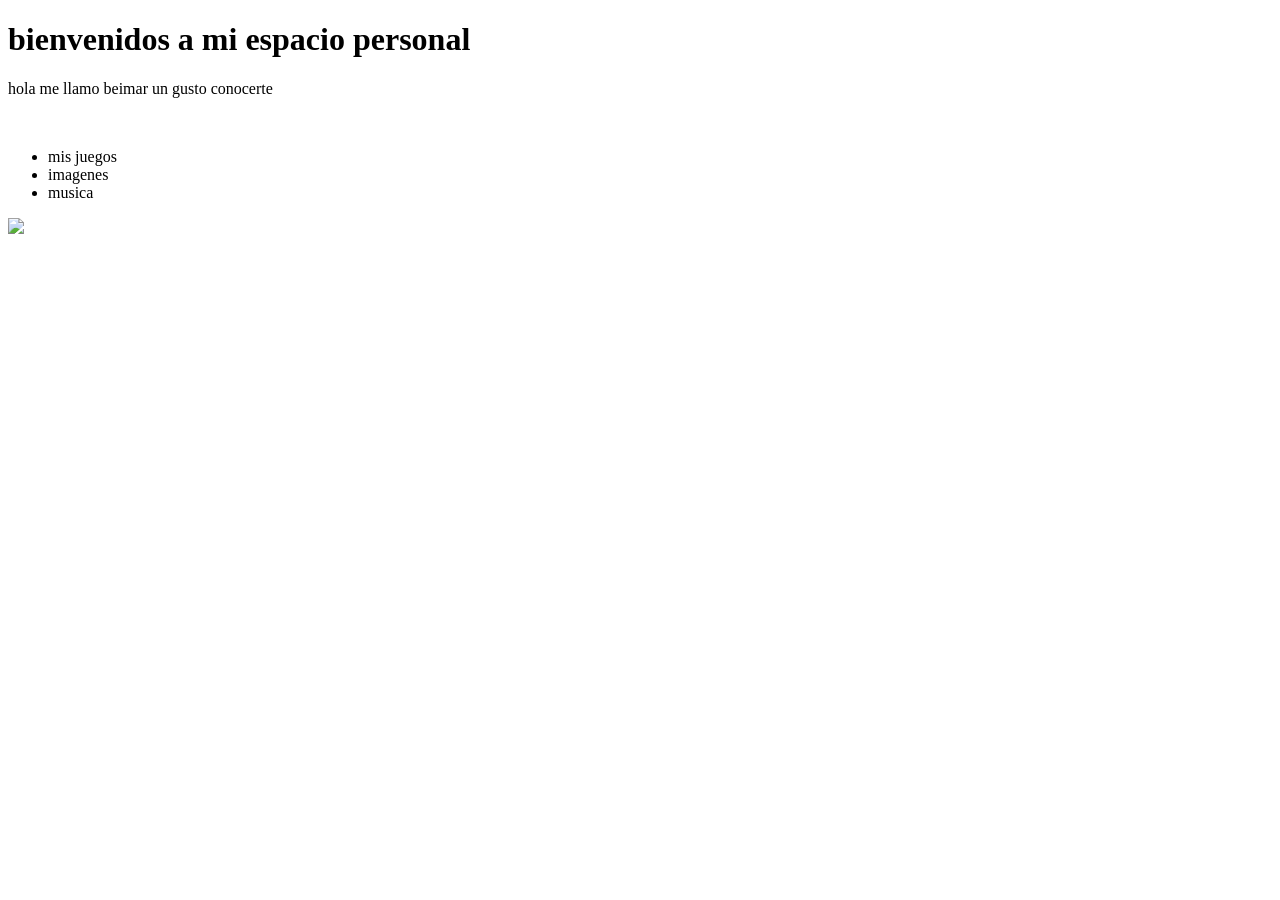
==== lab-jquery/index.html @ 77c0ac14 "Crear subcarpeta lab-jquery" ====
<!DOCTYPE HTML>
<html lang="es">
<head>
  <meta charset="UTF-8">
  <meta name="viewport"
  content="width=device-width,initial-scale=1.0">
  <title> hola esta es mi primera paginita web </title>
</head>
<body>
  <h1>bienvenidos a mi espacio personal</h1>
  <p>hola me llamo beimar un gusto conocerte</p> <br>
  <nav>
    <ul>
    <li>mis juegos</li>
    <li>imagenes</li>
    <li>musica</li> 
    </ul>
  </nav>
  <div>
    <img src="https://imgs.search.brave.com/Lk5M9VXPdtwb5HSVC_esG07DNtf4NGVKIz0yBiqb1Io/rs:fit:500:0:1:0/g:ce/aHR0cHM6Ly9wcmV2/aWV3LnJlZGQuaXQv/d2hhdC1pcy10aGUt/bWVzc2FnZS1vZi1m/aXZlLW5pZ2h0cy1h/dC1mcmVkZHlzLXYw/LW45OTA1YTcwejM5/ZDEuanBlZz9hdXRv/PXdlYnAmcz1mZDkw/OTBjMDczZGJkNjJl/YjMyNDY4MmFjMGY0/NzVkOTQxODM5YjNj"
  </div>
</body>
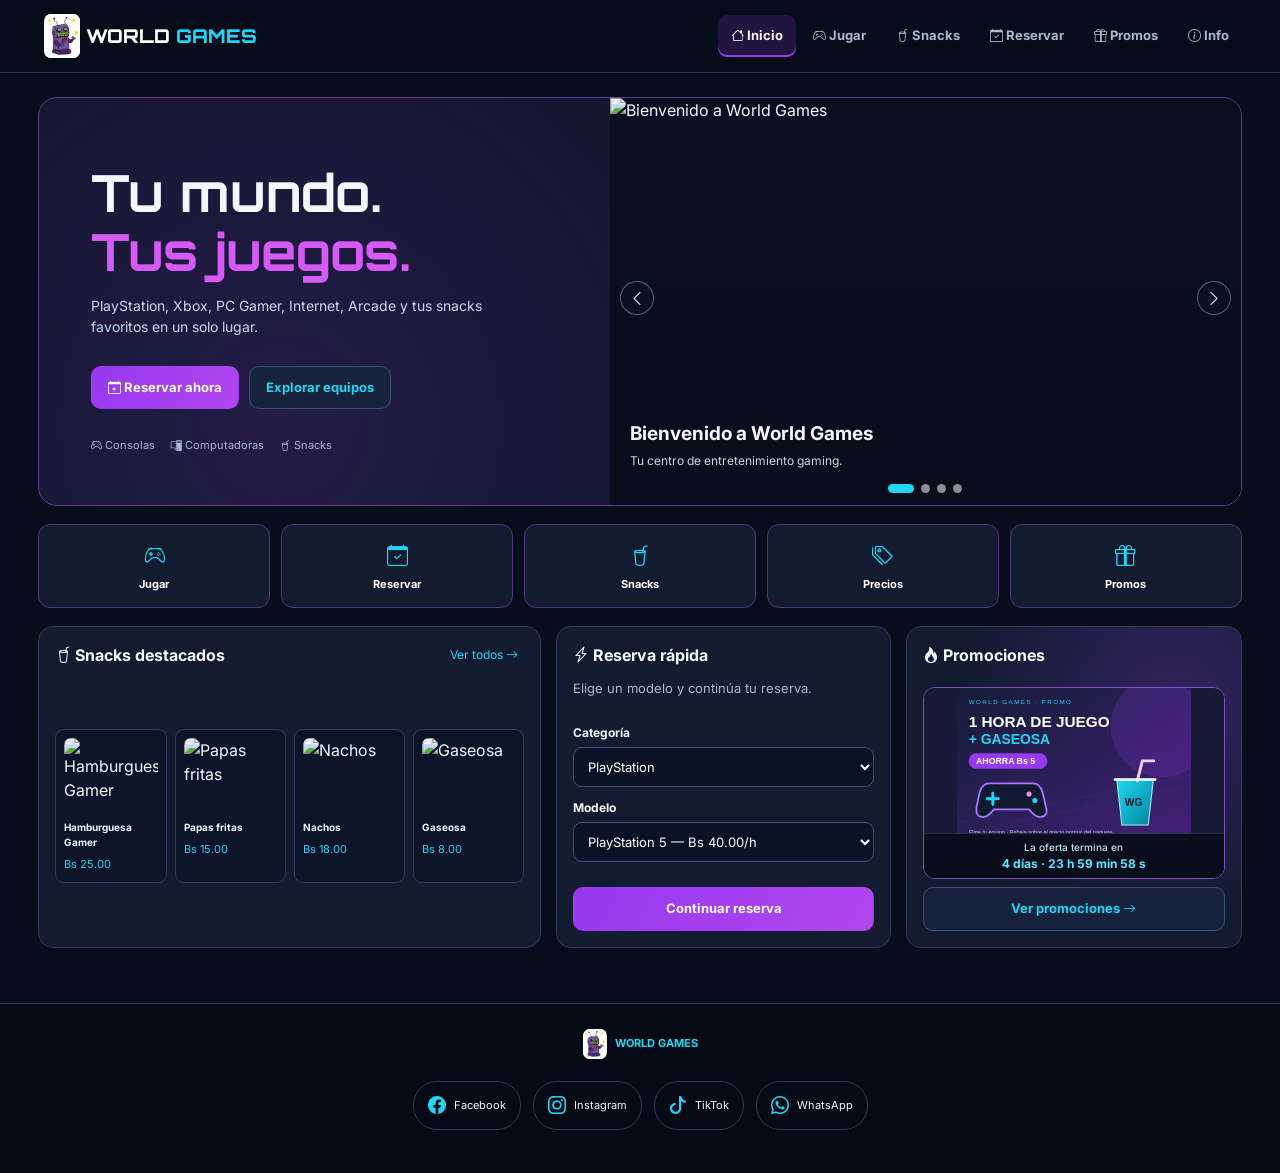
==== commit ed31faf5: "Add files via upload" ====
--- a/lab-jquery/index.html
+++ b/lab-jquery/index.html
@@ -1,25 +1,422 @@
-<!DOCTYPE HTML>
+
+<!DOCTYPE html>
 <html lang="es">
 <head>
   <meta charset="UTF-8">
-  <meta name="viewport"
-  content="width=device-width,initial-scale=1.0">
-  <title> hola esta es mi primera paginita web </title>
+  <meta name="viewport" content="width=device-width, initial-scale=1">
+  <meta name="description" content="World Games: gaming, consolas, computadoras y snacks.">
+  <title>WORLD GAMES | Gaming Center</title>
+  <link rel="icon" type="image/png" href="imagenes/logo-world-games.png">
+
+  <!-- Fuentes e iconos -->
+  <link rel="preconnect" href="https://fonts.googleapis.com">
+  <link rel="preconnect" href="https://fonts.gstatic.com" crossorigin>
+  <link href="https://fonts.googleapis.com/css2?family=Inter:wght@400;500;600;700;800&family=Orbitron:wght@600;700;800&display=swap" rel="stylesheet">
+  <link href="https://cdn.jsdelivr.net/npm/bootstrap-icons@1.11.3/font/bootstrap-icons.min.css" rel="stylesheet">
+
+  <link rel="stylesheet" href="estilo.css">
 </head>
-<body>
-  <h1>bienvenidos a mi espacio personal</h1>
-  <p>hola me llamo beimar un gusto conocerte</p> <br>
-  <nav>
-    <ul>
-    <li>mis juegos</li>
-    <li>imagenes</li>
-    <li>musica</li> 
-    </ul>
-  </nav>
-  <div>
-    <img src="https://imgs.search.brave.com/Lk5M9VXPdtwb5HSVC_esG07DNtf4NGVKIz0yBiqb1Io/rs:fit:500:0:1:0/g:ce/aHR0cHM6Ly9wcmV2/aWV3LnJlZGQuaXQv/d2hhdC1pcy10aGUt/bWVzc2FnZS1vZi1m/aXZlLW5pZ2h0cy1h/dC1mcmVkZHlzLXYw/LW45OTA1YTcwejM5/ZDEuanBlZz9hdXRv/PXdlYnAmcz1mZDkw/OTBjMDczZGJkNjJl/YjMyNDY4MmFjMGY0/NzVkOTQxODM5YjNj"
+<body class="tema-playstation">
+
+  <!-- NAVEGACIÓN: horizontal en PC, hamburguesa en móvil -->
+  <header class="header">
+    <div class="contenedor barra">
+      <button class="marca" data-vista="inicio">
+        <img class="logo-marca" src="imagenes/logo-world-games.png" alt="Robot de World Games" width="36" height="44">
+        WORLD <span>GAMES</span>
+      </button>
+
+      <nav id="menu" class="menu" aria-label="Navegación">
+        <button class="nav-link activo" data-vista="inicio"><i class="bi bi-house"></i> Inicio</button>
+        <button class="nav-link" data-vista="jugar"><i class="bi bi-controller"></i> Jugar</button>
+        <button class="nav-link" data-vista="snacks"><i class="bi bi-cup-straw"></i> Snacks</button>
+        <button class="nav-link" data-vista="reservar"><i class="bi bi-calendar-check"></i> Reservar</button>
+        <button class="nav-link" data-vista="promos"><i class="bi bi-gift"></i> Promos</button>
+        <button class="nav-link" data-vista="info"><i class="bi bi-info-circle"></i> Info</button>
+      </nav>
+
+      <button id="btnMenu" class="btn-menu" aria-label="Abrir menú" aria-expanded="false" aria-controls="menu">
+        <i class="bi bi-list"></i>
+      </button>
+    </div>
+  </header>
+
+  <main class="contenedor">
+
+    <!-- ================= INICIO ================= -->
+    <section id="vista-inicio" class="vista">
+      <div class="hero">
+        <div class="hero-texto">
+            <h1>Tu mundo.<br><span>Tus juegos.</span></h1>
+          <p>PlayStation, Xbox, PC Gamer, Internet, Arcade y tus snacks favoritos en un solo lugar.</p>
+          <div class="acciones">
+            <button class="btn primario" data-vista="reservar"><i class="bi bi-calendar-plus"></i> Reservar ahora</button>
+            <button class="btn secundario" data-vista="jugar">Explorar equipos</button>
+          </div>
+          <div class="hero-beneficios">
+            <span><i class="bi bi-controller"></i> Consolas</span>
+            <span><i class="bi bi-pc-display"></i> Computadoras</span>
+            <span><i class="bi bi-cup-straw"></i> Snacks</span>
+          </div>
+        </div>
+
+        <!-- CARRUSEL: imágenes y promociones -->
+        <div class="carrusel" aria-label="Novedades de World Games">
+          <div id="carruselSlides" class="carrusel-slides"></div>
+          <button id="slideAnterior" class="flecha anterior" aria-label="Anterior">
+            <i class="bi bi-chevron-left"></i>
+          </button>
+          <button id="slideSiguiente" class="flecha siguiente" aria-label="Siguiente">
+            <i class="bi bi-chevron-right"></i>
+          </button>
+          <div id="indicadores" class="indicadores"></div>
+        </div>
+      </div>
+
+      <!-- Accesos directos -->
+      <div class="accesos">
+        <button data-vista="jugar"><i class="bi bi-controller"></i><span>Jugar</span></button>
+        <button data-vista="reservar"><i class="bi bi-calendar-check"></i><span>Reservar</span></button>
+        <button data-vista="snacks"><i class="bi bi-cup-straw"></i><span>Snacks</span></button>
+        <button data-vista="jugar"><i class="bi bi-tags"></i><span>Precios</span></button>
+        <button data-vista="promos"><i class="bi bi-gift"></i><span>Promos</span></button>
+      </div>
+
+      <div class="dashboard">
+        <!-- Snacks destacados: SIN botones para agregar -->
+        <article class="panel">
+          <div class="panel-titulo">
+            <h2><i class="bi bi-cup-straw"></i> Snacks destacados</h2>
+            <button class="enlace" data-vista="snacks">Ver todos <i class="bi bi-arrow-right"></i></button>
+          </div>
+          <div id="snacksDestacados" class="mini-snacks"></div>
+        </article>
+
+        <article class="panel">
+          <h2><i class="bi bi-lightning-charge"></i> Reserva rápida</h2>
+          <p class="suave">Elige un modelo y continúa tu reserva.</p>
+          <label for="rapidaCategoria">Categoría</label>
+          <select id="rapidaCategoria">
+            <option value="playstation">PlayStation</option>
+            <option value="pc">Computadoras</option>
+            <option value="xbox">Xbox</option>
+            <option value="arcade">Arcade</option>
+            <option value="internet">Internet</option>
+          </select>
+          <label for="rapidaModelo">Modelo</label>
+          <select id="rapidaModelo"></select>
+          <button id="irReserva" class="btn primario ancho">Continuar reserva</button>
+        </article>
+
+        <article class="panel promo-inicio">
+          <h2><i class="bi bi-fire"></i> Promociones</h2>
+          <button class="promo-cartel" data-vista="promos" aria-label="Ver promociones: una hora de juego más gaseosa">
+            <img src="imagenes/promo-refresco.svg" alt="1 hora de juego + gaseosa. Ahorra Bs 5." width="640" height="420">
+            <span class="temporizador-imagen"><span>La oferta termina en</span><strong id="contadorInicio" class="reloj">Calculando…</strong></span>
+          </button>
+
+          <button class="btn secundario ancho" data-vista="promos">Ver promociones <i class="bi bi-arrow-right"></i></button>
+        </article>
+      </div>
+    </section>
+
+    <!-- ================= JUGAR ================= -->
+    <section id="vista-jugar" class="vista" hidden>
+      <div class="encabezado">
+        <img class="logo-seccion" src="imagenes/logo-world-games.png" alt="" width="30" height="38">
+        <h1>Elige cómo jugar</h1>
+        <p>Explora los modelos y selecciona una unidad específica al reservar.</p>
+      </div>
+      <div id="filtrosEquipos" class="filtros">
+        <button class="filtro activo" data-categoria="todos">Todos</button>
+        <button class="filtro" data-categoria="playstation">PlayStation</button>
+        <button class="filtro" data-categoria="pc">PC</button>
+        <button class="filtro" data-categoria="xbox">Xbox</button>
+        <button class="filtro" data-categoria="arcade">Arcade</button>
+        <button class="filtro" data-categoria="internet">Internet</button>
+      </div>
+      <p id="contextoDisponibilidad" class="ayuda">Las reservas de demostración se borran al recargar.</p>
+      <div id="catalogoEquipos" class="grid-catalogo"></div>
+    </section>
+
+    <!-- ================= SNACKS ================= -->
+    <section id="vista-snacks" class="vista" hidden>
+      <div class="encabezado">
+        <img class="logo-seccion" src="imagenes/logo-world-games.png" alt="" width="30" height="38">
+        <h1>Snacks y combos</h1>
+        <p>Compra tus snacks o agrégalos durante la reserva.</p>
+      </div>
+      <div id="filtrosSnacks" class="filtros">
+        <button class="filtro activo" data-tipo="todos">Todos</button>
+        <button class="filtro" data-tipo="comidas">Comidas</button>
+        <button class="filtro" data-tipo="bebidas">Bebidas</button>
+        <button class="filtro" data-tipo="combos">Combos</button>
+      </div>
+      <div class="snacks-layout">
+        <div id="catalogoSnacks" class="grid-catalogo"></div>
+        <aside class="panel">
+          <h2><i class="bi bi-basket"></i> Mi carrito</h2>
+          <div id="listaCarrito"></div>
+          <div class="linea total"><span>Subtotal</span><strong id="totalCarrito">Bs 0.00</strong></div>
+          <button id="vaciarCarrito" class="btn secundario ancho">Vaciar carrito</button>
+          <button class="btn primario ancho" data-vista="reservar">Continuar a reserva</button>
+        </aside>
+      </div>
+    </section>
+
+    <!-- ================= RESERVAR ================= -->
+    <section id="vista-reservar" class="vista" hidden>
+      <div class="encabezado">
+        <img class="logo-seccion" src="imagenes/logo-world-games.png" alt="" width="30" height="38">
+        <h1>Reserva tu diversión</h1>
+        <p>Una cosa a la vez. Te acompañamos para elegir tu equipo, tus snacks y confirmar tu reserva.</p>
+      </div>
+
+      <!-- Visible solo si se seleccionó una promoción -->
+      <div id="bannerPromoActiva" class="banner-promo" hidden>
+        <div>
+          <strong id="nombrePromoActiva"></strong>
+          <p id="descripcionPromoActiva"></p>
+        </div>
+        <button id="quitarPromo" class="btn secundario pequeño">Quitar promoción</button>
+      </div>
+
+      <div class="reserva-asistente">
+        <ol class="progreso-reserva" aria-label="Progreso de tu reserva">
+          <li data-paso="1" aria-current="step">1. Equipo</li><li data-paso="2">2. Snacks</li><li data-paso="3">3. Tus datos</li><li data-paso="4">4. Revisar</li>
+        </ol>
+        <p id="origenReserva" class="origen-reserva" hidden></p>
+        <div id="guiaReserva" class="guia-reserva" role="status" aria-live="polite" aria-atomic="true"></div>
+      </div>
+      <div class="reserva-grid">
+        <!-- PASO 1: Equipo y horario -->
+        <div id="pasoEquipo" class="panel tarjeta-paso">
+          <h2 tabindex="-1"><span class="paso">1</span> Equipo y horario</h2>
+          <div class="campo-compacto">
+          <label for="categoriaReserva">Categoría</label>
+          <select id="categoriaReserva" aria-describedby="guia-categoriaReserva">
+            <option value="playstation">PlayStation</option>
+            <option value="pc">Computadoras</option>
+            <option value="xbox">Xbox</option>
+            <option value="arcade">Arcade</option>
+            <option value="internet">Internet</option>
+          </select>
+          <small id="guia-categoriaReserva" class="ayuda">1. Elige consola, computadora u otro servicio.</small>
+          </div>
+
+          <div class="campo-compacto">
+          <label for="modeloReserva">Modelo</label>
+          <select id="modeloReserva" aria-describedby="guia-modeloReserva"></select>
+          <small id="guia-modeloReserva" class="ayuda">2. Elige el modelo. El precio indicado es por hora.</small>
+          </div>
+
+          <div class="dos-columnas">
+            <div>
+              <label for="fechaReserva">Fecha</label>
+              <input id="fechaReserva" aria-describedby="guia-fechaReserva" type="date">
+          <small id="guia-fechaReserva" class="ayuda">Elige desde hoy hasta el 31 de diciembre del año actual.</small>
+            </div>
+            <div>
+              <label for="horaReserva">Hora de inicio</label>
+              <input id="horaReserva" aria-describedby="guia-horaReserva" type="time" value="15:00" step="600">
+          <small id="guia-horaReserva" class="ayuda">4. Indica la hora de inicio. Debe ser una fecha y hora futuras.</small>
+            </div>
+          </div>
+
+          <div class="campo-compacto">
+          <label for="duracionReserva">Duración de la sesión</label>
+          <select id="duracionReserva" aria-describedby="guia-duracionReserva"></select>
+          <small id="guia-duracionReserva" class="ayuda">5. Elige cuánto tiempo jugarás. En promociones, la duración ya está definida.</small>
+          </div>
+
+          <div class="panel-titulo margen-arriba">
+            <h3>Unidades disponibles</h3>
+            <span id="conteoDisponibles" class="chip">—</span>
+          </div>
+          <div id="unidadesDisponibles" class="unidades-grid"></div>
+          <p id="mensajeDisponibilidad" class="ayuda" aria-live="polite"></p>
+
+          <!-- Solo aparece en la promoción de 2 estaciones -->
+          <div id="bloqueSegundaUnidad" hidden>
+            <hr>
+            <h3>Segunda estación de juego</h3>
+            <label for="modeloSegundo">Modelo de la segunda estación</label>
+            <select id="modeloSegundo"></select>
+            <div id="segundasUnidades" class="unidades-grid"></div>
+            <p id="ayudaSegundaUnidad" class="ayuda"></p>
+          </div>
+        </div>
+
+        <!-- PASO 2: Snacks opcionales -->
+        <div id="pasoSnacks" class="panel tarjeta-paso" hidden>
+          <h2 tabindex="-1"><span class="paso">2</span> Snacks</h2>
+          <div class="snack-destacado"><i class="bi bi-cup-straw" aria-hidden="true"></i><div><strong>¿Un snack para acompañar tu partida?</strong><span>Elige tus extras aquí. Tú decides.</span></div></div>
+
+          <p id="snacksIncluidosGuia" class="origen-reserva" hidden></p>
+          <div class="opciones-snack">
+            <label><input type="radio" name="quiereSnack" value="si"> Sí, quiero snacks</label>
+            <label><input type="radio" name="quiereSnack" value="no" checked> No, gracias</label>
+          </div>
+
+          <div id="snacksEnReserva" hidden>
+            <div class="extras-cabecera"><h3 class="titulo-extras"><i class="bi bi-basket" aria-hidden="true"></i> Tus extras seleccionados</h3><div id="carritoReserva"></div></div>
+            <div id="catalogoSnackReserva" class="snacks-reserva"></div>
+          </div>
+
+          <!-- Opciones adicionales de promociones -->
+          <div id="opcionesPromo" hidden>
+            <hr>
+            <h3>Tu paquete de promoción</h3>
+
+            <div id="grupoSnackPromo" hidden>
+              <label for="snackPromo">Snack del paquete</label>
+              <select id="snackPromo"></select>
+            </div>
+
+            <div id="grupoSaborPromo" hidden>
+              <label for="saborPromo">Sabor de gaseosa</label>
+              <select id="saborPromo">
+                <option value="Cola">Cola</option>
+                <option value="Naranja">Naranja</option>
+                <option value="Limón">Limón</option>
+              </select>
+              <p class="ayuda">Sabores de demostración sujetos a disponibilidad.</p>
+            </div>
+          </div>
+        </div>
+
+        <!-- PASO 3: Datos personales -->
+        <form id="formReserva" class="panel tarjeta-paso" hidden novalidate>
+          <h2 tabindex="-1"><span class="paso">3</span> Tus datos</h2>
+          <p class="suave">Empieza por tu nombre. Al completarlo correctamente se habilitará el siguiente campo.</p>
+
+          <label for="nombreCliente">Nombre</label>
+          <input id="nombreCliente" aria-describedby="ayudaNombre" type="text" maxlength="50" autocomplete="given-name" placeholder="Ej.: Juan">
+          <small id="ayudaNombre" class="ayuda">Escribe tu nombre.</small>
+
+          <label for="apellidoCliente">Apellido</label>
+          <input id="apellidoCliente" aria-describedby="ayudaApellido" type="text" maxlength="60" autocomplete="family-name" placeholder="Ej.: Pérez" disabled>
+          <small id="ayudaApellido" class="ayuda">Primero completa tu nombre.</small>
+
+          <label for="correoCliente">Correo electrónico</label>
+          <input id="correoCliente" aria-describedby="ayudaCorreo" type="email" maxlength="100" autocomplete="email" placeholder="ejemplo@correo.com" disabled>
+          <small id="ayudaCorreo" class="ayuda">Primero completa tu apellido.</small>
+
+          <label for="telefonoCliente">Celular</label>
+          <input id="telefonoCliente" aria-describedby="ayudaTelefono" type="tel" maxlength="8" inputmode="numeric" placeholder="71234567" disabled>
+          <small id="ayudaTelefono" class="ayuda">Primero completa tu correo.</small>
+
+          <p id="errorFormulario" class="error" role="alert"></p>
+        </form>
+
+        <!-- PASO 4: Resumen y descuento -->
+        <aside id="pasoResumen" class="panel resumen tarjeta-paso" hidden>
+          <h2 tabindex="-1"><span class="paso">4</span> Tu pedido</h2>
+          <p class="suave">Revisa tu equipo, horario, snacks y datos. Puedes volver atrás para corregir cualquier detalle.</p>
+          <div class="linea"><span>Equipo</span><strong id="resModelo">—</strong></div>
+          <div class="linea"><span>Equipo asignado</span><strong id="resUnidad">—</strong></div>
+          <div class="linea"><span>Fecha y hora</span><strong id="resHorario">—</strong></div>
+          <div class="linea"><span>Cliente</span><strong id="resCliente">—</strong></div>
+          <div class="linea"><span>Contacto</span><strong id="resContacto">—</strong></div>
+          <div class="linea"><span>Duración</span><strong id="resDuracion">—</strong></div>
+          <div class="linea"><span>Precio</span><strong id="resJuego">Bs 0.00</strong></div>
+          <div id="filaSnacksResumen" class="linea" hidden><span>Snacks</span><strong id="resSnacks">Bs 0.00</strong></div>
+          <div id="resListaSnacks" aria-live="polite" hidden></div>
+          <div id="filaNormal" class="linea" hidden><span>Precio normal</span><strong id="resNormal">Bs 0.00</strong></div>
+          <div id="filaDescuento" class="linea descuento" hidden>
+            <span>Descuento promoción</span>
+            <strong id="resDescuento">− Bs 5.00</strong>
+          </div>
+          <hr>
+          <div class="linea total"><span>TOTAL</span><strong id="resTotal">Bs 0.00</strong></div>
+          <p id="resDetallePromo" class="ayuda" hidden></p>
+          <button id="btnConfirmar" type="submit" form="formReserva" class="btn primario ancho" disabled>Revisar y confirmar</button>
+
+        </aside>
+      </div>
+      <div class="navegacion-pasos"><button id="pasoAnterior" type="button" class="btn secundario" hidden>← Volver atrás</button><span id="etiquetaPaso">Paso 1 de 4</span><button id="pasoSiguiente" type="button" class="btn primario">Continuar a snacks →</button></div>
+    </section>
+
+    <!-- ================= PROMOCIONES ================= -->
+    <section id="vista-promos" class="vista" hidden>
+      <div class="encabezado">
+        <img class="logo-seccion" src="imagenes/logo-world-games.png" alt="" width="30" height="38">
+        <h1>Juega más, paga menos</h1>
+        <p>Elige una oferta. En la reserva selecciona el equipo y el horario; la duración y la rebaja se aplican automáticamente.</p>
+      </div>
+      <div id="listaPromos" class="grid-catalogo promos-grid"></div>
+    </section>
+
+    <!-- ================= INFORMACIÓN ================= -->
+    <section id="vista-info" class="vista" hidden>
+      <div class="encabezado">
+        <img class="logo-seccion" src="imagenes/logo-world-games.png" alt="" width="30" height="38">
+        <h1>Información y eventos</h1>
+      </div>
+      <div class="info-grid">
+        <article class="panel">
+          <h2>Sobre nuestro centro gaming</h2>
+          <p>Ofrecemos consolas PlayStation y Xbox, computadoras, Arcade, Internet y snacks.</p>
+          <p class="suave">World Games es una demostración académica de HTML, CSS, JavaScript y jQuery. No realiza pagos ni reservas reales. Las reservas de demostración se borran al recargar la página.</p>
+          <div class="contacto-empresa">
+            <h3>WORLD GAMES · Centro de entretenimiento</h3>
+            <p class="suave">Microempresa ficticia para el proyecto académico. Los siguientes datos son de demostración.</p>
+            <button id="alternarContacto" type="button" class="btn secundario" aria-controls="datosEmpresa" aria-expanded="false"><i class="bi bi-info-circle" aria-hidden="true"></i> Ver contacto y horarios</button>
+            <div id="datosEmpresa" class="datos-empresa" style="display:none">
+              <dl>
+                <div><dt>Dirección ficticia</dt><dd>Av. Pixel 123, Zona Gamer, La Paz, Bolivia.</dd></div>
+                <div><dt>Horario de atención</dt><dd>Lunes a sábado: 10:00 a 22:00. Domingo: 14:00 a 20:00.</dd></div>
+                <div><dt>Teléfono de ejemplo</dt><dd>7000 0000 · No habilitado para llamadas ni WhatsApp.</dd></div>
+                <div><dt>Correo de ejemplo</dt><dd>contacto@worldgames.example · No recibe mensajes.</dd></div>
+                <div><dt>Servicios</dt><dd>Alquiler de consolas, PC, Arcade, Internet y venta de snacks.</dd></div>
+              </dl>
+            </div>
+          </div>
+          <h3>Tecnologías</h3>
+          <p>HTML5 · CSS Grid · Flexbox · JavaScript · jQuery · localStorage</p>
+        </article>
+        <article class="panel">
+          <div class="panel-titulo">
+            <h2>Bitácora de eventos</h2>
+            <button id="limpiarBitacora" class="btn secundario pequeño">Limpiar</button>
+          </div>
+          <div id="bitacora" class="bitacora"></div>
+        </article>
+      </div>
+    </section>
+  </main>
+
+  <!-- MODAL: 30 segundos para confirmar -->
+  <div id="modalReserva" class="modal" role="dialog" aria-modal="true" aria-hidden="true" aria-labelledby="tituloModal">
+    <div class="modal-caja">
+      <button id="cerrarModal" class="cerrar-modal" aria-label="Cerrar">×</button>
+      <div class="modal-icono"><i class="bi bi-controller"></i></div>
+      <h2 id="tituloModal">Confirma tu reserva</h2>
+      <div id="detalleModal" class="detalle-modal"></div>
+      <p class="suave">Tiempo restante para confirmar:</p>
+      <div id="contadorModal" class="contador-modal">00:30</div>
+      <div class="acciones centradas">
+        <button id="cancelarModal" class="btn secundario">Cancelar</button>
+        <button id="aceptarModal" class="btn primario">Confirmar reserva</button>
+      </div>
+    </div>
   </div>
+
+  <!-- Notificación superior derecha -->
+  <div id="toast" class="toast" role="status" aria-live="polite"></div>
+
+  <footer class="footer">
+    <strong class="marca-footer"><img src="imagenes/logo-world-games.png" alt="" width="24" height="30"> WORLD GAMES</strong>
+    <nav class="redes-sociales" aria-label="Redes sociales">
+      <a href="https://www.facebook.com/" target="_blank" rel="noopener noreferrer"><i class="bi bi-facebook"></i> Facebook</a>
+      <a href="https://www.instagram.com/" target="_blank" rel="noopener noreferrer"><i class="bi bi-instagram"></i> Instagram</a>
+      <a href="https://www.tiktok.com/" target="_blank" rel="noopener noreferrer"><i class="bi bi-tiktok"></i> TikTok</a>
+      <a href="https://www.whatsapp.com/" target="_blank" rel="noopener noreferrer"><i class="bi bi-whatsapp"></i> WhatsApp</a>
+    </nav>
+  </footer>
+
+  <!-- jQuery debe cargarse antes de script.js -->
+  <script src="https://code.jquery.com/jquery-3.7.1.min.js"></script>
+  <script src="script.js"></script>
 </body>
-
-
-  
+</html>
--- a/lab-jquery/estilo.css
+++ b/lab-jquery/estilo.css
@@ -0,0 +1,976 @@
+
+/* ==========================================
+   WORLD GAMES - ESTILOS GENERALES
+========================================== */
+:root {
+  --fondo: #080d1b;
+  --panel: #121b30;
+  --panel2: #1a2540;
+  --texto: #f4f7ff;
+  --suave: #aab8d3;
+  --borde: #2d3b5c;
+  --morado: #9639ef;
+  --cian: #20d6f4;
+  --verde: #8ee6a0;
+  --rojo: #ff8494;
+  --radio: 15px;
+}
+
+* { box-sizing: border-box; }
+
+html { scroll-behavior: smooth; }
+
+body {
+  margin: 0;
+  background: var(--fondo);
+  color: var(--texto);
+  font-family: Inter, Arial, sans-serif;
+  line-height: 1.5;
+}
+
+button, input, select { font: inherit; }
+button { cursor: pointer; }
+button:disabled { cursor: not-allowed; opacity: .45; }
+img { display: block; max-width: 100%; }
+h1, h2, h3, p { margin-top: 0; }
+h1, .marca, .contador-modal { font-family: Orbitron, sans-serif; }
+[hidden] { display: none !important; }
+
+.contenedor { width: min(1380px, 94%); margin: auto; }
+
+:focus-visible {
+  outline: 2px solid var(--cian);
+  outline-offset: 3px;
+}
+
+/* ==========================================
+   NAVEGACIÓN
+========================================== */
+.header {
+  position: sticky;
+  top: 0;
+  z-index: 100;
+  background: #080d1bf5;
+  border-bottom: 1px solid var(--borde);
+  backdrop-filter: blur(12px);
+}
+
+.barra {
+  min-height: 72px;
+  display: flex;
+  align-items: center;
+  justify-content: space-between;
+  gap: 20px;
+}
+
+.marca {
+  border: 0;
+  background: none;
+  color: white;
+  font-weight: 800;
+  font-size: 19px;
+  white-space: nowrap;
+}
+
+.marca i { color: var(--cian); font-size: 25px; }
+.marca span { color: var(--cian); }
+
+.menu { display: flex; align-items: center; gap: 4px; }
+
+.nav-link {
+  border: 0;
+  background: transparent;
+  color: var(--suave);
+  padding: 11px 13px;
+  border-radius: 9px;
+  font-size: 13px;
+  font-weight: 700;
+}
+
+.nav-link:hover, .nav-link.activo {
+  color: white;
+  background: #9639ef30;
+}
+
+.nav-link.activo { box-shadow: inset 0 -2px var(--morado); }
+
+.btn-menu {
+  display: none;
+  background: var(--panel);
+  color: white;
+  border: 1px solid var(--borde);
+  border-radius: 9px;
+  padding: 7px 12px;
+  font-size: 23px;
+}
+
+/* ==========================================
+   BOTONES Y ELEMENTOS REUTILIZABLES
+========================================== */
+.btn {
+  border: 1px solid transparent;
+  border-radius: 10px;
+  padding: 11px 16px;
+  font-size: 13px;
+  font-weight: 700;
+  transition: transform .2s, background .2s;
+}
+
+.btn:hover:not(:disabled) { transform: translateY(-2px); }
+
+.primario {
+  background: linear-gradient(120deg, var(--morado), #b245ef);
+  color: white;
+}
+
+.secundario {
+  background: #17233c;
+  color: var(--cian);
+  border-color: #38516d;
+}
+
+.ancho { width: 100%; margin-top: 14px; }
+.pequeño { padding: 8px 10px; font-size: 11px; }
+.enlace { background: none; border: 0; color: var(--cian); font-size: 12px; }
+
+.panel {
+  min-width: 0;
+  background: var(--panel);
+  border: 1px solid var(--borde);
+  border-radius: var(--radio);
+  padding: 19px;
+}
+
+.panel h2 { font-size: 16px; }
+.panel h3 { font-size: 14px; }
+
+.panel-titulo {
+  display: flex;
+  justify-content: space-between;
+  align-items: center;
+  gap: 10px;
+  margin-bottom: 14px;
+}
+
+.panel-titulo h2, .panel-titulo h3 { margin: 0; }
+
+.suave { color: var(--suave); font-size: 13px; }
+
+.etiqueta {
+  color: var(--cian);
+  font-size: 10px;
+  font-weight: 800;
+  letter-spacing: 2px;
+}
+
+.vista { min-height: 65vh; padding: 24px 0 55px; }
+
+.encabezado { margin: 10px 0 25px; }
+
+.encabezado h1 {
+  font-size: clamp(24px, 3vw, 35px);
+  margin: 8px 0;
+}
+
+.encabezado p { color: var(--suave); font-size: 13px; }
+
+/* ==========================================
+   HERO Y CARRUSEL
+========================================== */
+.hero {
+  display: grid;
+  grid-template-columns: .95fr 1.05fr;
+  overflow: hidden;
+  border: 1px solid #623b92;
+  border-radius: 19px;
+  background:
+    radial-gradient(circle at 20% 80%, #7138b733, transparent 55%),
+    #10152a;
+  min-height: 340px;
+}
+
+.hero-texto {
+  padding: clamp(25px, 4vw, 55px);
+  display: flex;
+  flex-direction: column;
+  justify-content: center;
+}
+
+.hero h1 {
+  font-size: clamp(30px, 4vw, 52px);
+  line-height: 1.15;
+  margin: 14px 0;
+}
+
+.hero h1 span { color: #d65af6; }
+.hero p { color: #cbd6eb; font-size: 14px; max-width: 430px; }
+
+.acciones { display: flex; flex-wrap: wrap; gap: 10px; margin: 15px 0; }
+.acciones.centradas { justify-content: center; }
+
+.hero-beneficios {
+  display: flex;
+  flex-wrap: wrap;
+  gap: 16px;
+  margin-top: 13px;
+  color: var(--suave);
+  font-size: 11px;
+}
+
+.carrusel {
+  position: relative;
+  min-height: 340px;
+  overflow: hidden;
+  background: #090f20;
+}
+
+.carrusel-slides, .slide {
+  position: absolute;
+  inset: 0;
+}
+
+.slide { display: none; }
+.slide:first-child { display: block; }
+
+.slide img {
+  width: 100%;
+  height: 100%;
+  object-fit: cover;
+}
+
+.slide::after {
+  content: "";
+  position: absolute;
+  inset: 35% 0 0;
+  background: linear-gradient(transparent, #080d1bee);
+}
+
+.slide-texto {
+  position: absolute;
+  z-index: 1;
+  left: 20px;
+  right: 20px;
+  bottom: 35px;
+}
+
+.slide-texto h3 { margin-bottom: 4px; font-size: 19px; }
+.slide-texto p { font-size: 12px; margin: 0; }
+
+.flecha {
+  position: absolute;
+  z-index: 3;
+  top: 45%;
+  background: #0b1229aa;
+  color: white;
+  border: 1px solid #ffffff55;
+  border-radius: 50%;
+  width: 34px;
+  height: 34px;
+}
+
+.anterior { left: 10px; }
+.siguiente { right: 10px; }
+
+.indicadores {
+  position: absolute;
+  z-index: 3;
+  bottom: 12px;
+  left: 0;
+  right: 0;
+  display: flex;
+  justify-content: center;
+  gap: 7px;
+}
+
+.indicador {
+  width: 9px;
+  height: 9px;
+  border: 0;
+  border-radius: 20px;
+  background: #ffffff88;
+  padding: 0;
+}
+
+.indicador.activo { width: 26px; background: var(--cian); }
+
+/* ==========================================
+   DASHBOARD
+========================================== */
+.accesos {
+  display: grid;
+  grid-template-columns: repeat(5, 1fr);
+  gap: 11px;
+  margin: 18px 0;
+}
+
+.accesos button {
+  padding: 15px 8px;
+  background: var(--panel);
+  color: white;
+  border: 1px solid #543780;
+  border-radius: 12px;
+  font-weight: 700;
+}
+
+.accesos button:hover { border-color: var(--cian); }
+.accesos i { display: block; font-size: 21px; color: var(--cian); }
+.accesos span { display: block; font-size: 11px; margin-top: 4px; }
+
+.dashboard {
+  display: grid;
+  grid-template-columns: 1.5fr 1fr 1fr;
+  gap: 15px;
+}
+
+.mini-snacks {
+  display: grid;
+  grid-template-columns: repeat(4, minmax(0, 1fr));
+  gap: 8px;
+}
+
+.mini-snack {
+  background: #0b1429;
+  border: 1px solid var(--borde);
+  border-radius: 9px;
+  padding: 8px;
+  min-width: 0;
+}
+
+.mini-snack img {
+  width: 100%;
+  height: 75px;
+  object-fit: contain;
+  border-radius: 7px;
+}
+
+.mini-snack strong {
+  display: block;
+  font-size: 10px;
+  margin-top: 7px;
+}
+
+.mini-snack span { color: var(--cian); font-size: 11px; }
+
+.promo-inicio {
+  background:
+    radial-gradient(circle at 80% 25%, #9639ef40, transparent 60%),
+    var(--panel);
+}
+
+.promo-nombre { font-size: 20px; font-weight: 800; }
+.reloj { font-family: Orbitron, sans-serif; font-size: 18px; color: var(--cian); margin: 20px 0; }
+
+/* ==========================================
+   FILTROS Y CATÁLOGOS
+========================================== */
+.filtros {
+  display: flex;
+  flex-wrap: wrap;
+  gap: 8px;
+  margin-bottom: 20px;
+}
+
+.filtro {
+  background: var(--panel);
+  color: var(--suave);
+  border: 1px solid var(--borde);
+  border-radius: 25px;
+  padding: 9px 14px;
+  font-size: 12px;
+}
+
+.filtro.activo, .filtro:hover {
+  background: var(--morado);
+  color: white;
+  border-color: var(--morado);
+}
+
+.grid-catalogo {
+  display: grid;
+  grid-template-columns: repeat(auto-fill, minmax(210px, 1fr));
+  gap: 15px;
+  align-content: start;
+}
+
+.tarjeta {
+  min-width: 0;
+  background: var(--panel);
+  border: 1px solid var(--borde);
+  border-radius: 13px;
+  overflow: hidden;
+  transition: transform .2s, border-color .2s;
+}
+
+.tarjeta:hover { transform: translateY(-3px); border-color: var(--cian); }
+
+.tarjeta-imagen { position: relative; height: 145px; background: #0b1429; }
+
+.tarjeta-imagen img {
+  width: 100%;
+  height: 100%;
+  object-fit: contain;
+  padding: 10px;
+}
+
+.badge {
+  position: absolute;
+  top: 9px;
+  left: 9px;
+  padding: 4px 8px;
+  background: #131c34e8;
+  border: 1px solid #625087;
+  border-radius: 7px;
+  font-size: 10px;
+  font-weight: 700;
+}
+
+.tarjeta-cuerpo { padding: 13px; }
+.tarjeta h3 { font-size: 14px; margin-bottom: 7px; }
+.precio { color: var(--cian); font-weight: 800; font-size: 18px; }
+.stock { color: var(--verde); font-size: 11px; margin: 8px 0; }
+.detalles { display: none; background: var(--panel2); padding: 10px; border-radius: 8px; color: var(--suave); font-size: 12px; margin-top: 10px; }
+
+/* ==========================================
+   SNACKS Y CARRITO
+========================================== */
+.snacks-layout {
+  display: grid;
+  grid-template-columns: minmax(0, 1fr) 285px;
+  gap: 17px;
+  align-items: start;
+}
+
+.item-carrito {
+  display: flex;
+  justify-content: space-between;
+  align-items: center;
+  gap: 10px;
+  padding: 10px 0;
+  border-bottom: 1px solid var(--borde);
+  font-size: 12px;
+}
+
+.item-carrito strong { display: block; }
+
+.controles-cantidad { display: flex; align-items: center; gap: 7px; }
+
+.controles-cantidad button {
+  background: var(--panel2);
+  color: white;
+  border: 1px solid var(--borde);
+  border-radius: 6px;
+  width: 27px;
+  height: 27px;
+}
+
+.snacks-reserva {
+  display: grid;
+  grid-template-columns: 1fr;
+  gap: 7px;
+  max-height: 250px;
+  overflow-y: auto;
+}
+
+.snack-fila {
+  display: flex;
+  align-items: center;
+  justify-content: space-between;
+  gap: 10px;
+  padding: 9px;
+  background: #0b1429;
+  border: 1px solid var(--borde);
+  border-radius: 9px;
+  font-size: 12px;
+}
+
+.snack-fila small { display: block; color: var(--suave); }
+
+/* ==========================================
+   FORMULARIO Y RESERVA
+========================================== */
+.reserva-grid {
+  display: grid;
+  grid-template-columns: 1.1fr 1fr 1fr .85fr;
+  gap: 13px;
+  align-items: start;
+}
+
+.paso {
+  display: inline-grid;
+  place-items: center;
+  width: 26px;
+  height: 26px;
+  background: var(--morado);
+  border-radius: 50%;
+  margin-right: 5px;
+  font-family: Inter, sans-serif;
+}
+
+label {
+  display: block;
+  margin: 12px 0 5px;
+  font-size: 12px;
+  font-weight: 700;
+}
+
+input:not([type="radio"]), select {
+  width: 100%;
+  min-width: 0;
+  background: #0a1225;
+  color: white;
+  border: 1px solid #405172;
+  border-radius: 9px;
+  padding: 10px;
+  font-size: 13px;
+}
+
+input:disabled { opacity: .5; }
+
+.dos-columnas { display: grid; grid-template-columns: 1fr 1fr; gap: 9px; }
+
+.margen-arriba { margin-top: 22px; }
+
+.chip {
+  background: #8ee6a01a;
+  color: var(--verde);
+  border: 1px solid #8ee6a055;
+  border-radius: 25px;
+  padding: 5px 8px;
+  font-size: 10px;
+  white-space: nowrap;
+}
+
+.unidades-grid {
+  display: grid;
+  grid-template-columns: repeat(3, minmax(0, 1fr));
+  gap: 7px;
+  margin-top: 10px;
+}
+
+.unidad {
+  background: #0c162a;
+  color: white;
+  border: 1px solid var(--borde);
+  border-radius: 8px;
+  padding: 11px 3px;
+  font-size: 10px;
+}
+
+.unidad span { display: block; font-size: 10px; margin-top: 4px; }
+.unidad.libre span { color: var(--verde); }
+.unidad.ocupada { opacity: .45; }
+.unidad.ocupada span { color: var(--rojo); }
+.unidad.seleccionada { border-color: var(--cian); background: #20d6f421; }
+
+.opciones-snack {
+  display: flex;
+  flex-direction: column;
+  gap: 5px;
+  margin: 12px 0;
+}
+
+.opciones-snack label { margin: 0; font-weight: 500; }
+.opciones-snack input { accent-color: var(--morado); }
+
+.ayuda { display: block; color: var(--suave); font-size: 11px; margin: 6px 0 11px; }
+.ayuda.correcto { color: var(--verde); }
+.error { color: var(--rojo); font-size: 12px; min-height: 17px; }
+
+.linea {
+  display: flex;
+  justify-content: space-between;
+  gap: 12px;
+  padding: 10px 0;
+  font-size: 12px;
+}
+
+.linea span { color: var(--suave); }
+.linea strong { text-align: right; }
+
+.linea.total { border-top: 1px solid var(--borde); font-size: 18px; }
+.linea.total strong { color: var(--cian); }
+.linea.descuento strong { color: var(--verde); }
+
+.resumen { position: sticky; top: 90px; }
+hr { border: 0; border-top: 1px solid var(--borde); margin: 15px 0; }
+
+.banner-promo {
+  background: #211a3c;
+  border: 1px solid #8e4fce;
+  border-radius: 13px;
+  padding: 15px;
+  margin-bottom: 18px;
+  display: flex;
+  justify-content: space-between;
+  align-items: center;
+  gap: 15px;
+}
+
+.banner-promo strong { color: var(--cian); }
+.banner-promo p { margin: 5px 0 0; color: var(--suave); font-size: 12px; }
+
+/* ==========================================
+   PROMOCIONES
+========================================== */
+.promos-grid { grid-template-columns: repeat(4, minmax(0, 1fr)); }
+
+.promo-card { border-color: #634080; }
+.promo-card .tarjeta-imagen { height: 165px; }
+.promo-card .tarjeta-imagen img { object-fit: cover; padding: 0; }
+
+.promo-precio { color: var(--verde); font-size: 13px; font-weight: 700; }
+.promo-reloj { color: var(--cian); font-family: Orbitron, sans-serif; font-size: 13px; margin: 12px 0; }
+.promo-card .btn { width: 100%; }
+
+.info-grid { display: grid; grid-template-columns: 1fr 1fr; gap: 17px; }
+
+.bitacora { max-height: 340px; overflow-y: auto; font-size: 11px; color: var(--suave); }
+.bitacora p { padding: 8px 0; border-bottom: 1px solid var(--borde); margin: 0; }
+
+/* ==========================================
+   MODAL Y TOAST
+========================================== */
+.modal {
+  display: none;
+  position: fixed;
+  inset: 0;
+  z-index: 1000;
+  background: #000d;
+  padding: 20px;
+  overflow-y: auto;
+}
+
+.modal-caja {
+  position: relative;
+  width: min(450px, 100%);
+  margin: 7vh auto;
+  background: var(--panel);
+  border: 1px solid var(--morado);
+  border-radius: 18px;
+  padding: 28px;
+  text-align: center;
+  box-shadow: 0 0 35px #9639ef40;
+}
+
+.modal-icono { font-size: 34px; color: var(--cian); }
+.modal-caja h2 { font-size: 19px; }
+
+.cerrar-modal {
+  position: absolute;
+  top: 10px;
+  right: 13px;
+  background: none;
+  border: 0;
+  color: white;
+  font-size: 25px;
+}
+
+.detalle-modal {
+  background: #0b1429;
+  border-radius: 10px;
+  padding: 13px;
+  text-align: left;
+  font-size: 12px;
+  margin: 16px 0;
+}
+
+.detalle-modal p { margin: 5px 0; }
+
+.contador-modal {
+  font-size: 43px;
+  color: var(--cian);
+  font-variant-numeric: tabular-nums;
+}
+
+.toast {
+  display: none;
+  position: fixed;
+  z-index: 1200;
+  top: 85px;
+  right: 20px;
+  width: min(340px, 90vw);
+  background: #1b2948;
+  color: white;
+  border: 1px solid var(--cian);
+  border-radius: 10px;
+  padding: 15px;
+  box-shadow: 0 10px 30px #0008;
+  font-size: 13px;
+}
+
+.footer {
+  background: #060a14;
+  border-top: 1px solid var(--borde);
+  text-align: center;
+  padding: 25px 15px;
+  color: var(--suave);
+  font-size: 11px;
+}
+
+.footer strong { color: var(--cian); }
+.footer p { margin: 8px 0; }
+
+/* ==========================================
+   TEMAS DINÁMICOS
+========================================== */
+body.tema-playstation { --morado: #9639ef; --cian: #20d6f4; }
+body.tema-xbox { --morado: #26864b; --cian: #9de75e; }
+body.tema-pc { --morado: #ad338c; --cian: #ff89d8; }
+body.tema-arcade { --morado: #bd6a24; --cian: #ffce57; }
+body.tema-internet { --morado: #286fc0; --cian: #71e5ff; }
+
+/* ==========================================
+   RESPONSIVE
+========================================== */
+@media (max-width: 1250px) {
+  .reserva-grid { grid-template-columns: repeat(2, minmax(0, 1fr)); }
+  .resumen { position: static; }
+  .promos-grid { grid-template-columns: repeat(2, minmax(0, 1fr)); }
+}
+
+@media (max-width: 1050px) {
+  .dashboard { grid-template-columns: 1fr 1fr; }
+  .dashboard > .panel:first-child { grid-column: span 2; }
+  .snacks-layout { grid-template-columns: 1fr 260px; }
+}
+
+@media (max-width: 850px) {
+  .btn-menu { display: block; }
+
+  .menu {
+    display: none;
+    position: absolute;
+    top: 72px;
+    left: 0;
+    width: 100%;
+    background: #10192e;
+    border-bottom: 1px solid var(--borde);
+    padding: 12px 4%;
+    box-shadow: 0 15px 30px #0009;
+  }
+
+  .menu .nav-link { display: block; width: 100%; text-align: left; }
+  .hero { grid-template-columns: 1fr; }
+  .carrusel { min-height: 270px; }
+
+  .accesos {
+    grid-template-columns: repeat(5, minmax(100px, 1fr));
+    overflow-x: auto;
+  }
+
+  .info-grid { grid-template-columns: 1fr; }
+}
+
+@media (max-width: 650px) {
+  .vista { padding-top: 16px; }
+  .marca { font-size: 15px; }
+  .hero-texto { padding: 24px; }
+  .hero h1 { font-size: 30px; }
+  .carrusel { min-height: 215px; }
+
+  .dashboard, .reserva-grid, .snacks-layout {
+    grid-template-columns: 1fr;
+  }
+
+  .dashboard > .panel:first-child { grid-column: auto; }
+
+  .grid-catalogo { grid-template-columns: repeat(2, minmax(0, 1fr)); gap: 10px; }
+  .promos-grid { grid-template-columns: 1fr; }
+
+  .tarjeta-imagen { height: 120px; }
+  .tarjeta-cuerpo { padding: 11px; }
+  .tarjeta h3 { font-size: 12px; }
+  .precio { font-size: 15px; }
+
+  .mini-snacks { grid-template-columns: repeat(4, minmax(0, 1fr)); }
+  .mini-snack img { height: 55px; }
+
+  .banner-promo { flex-direction: column; align-items: flex-start; }
+  .resumen { position: static; }
+}
+
+@media (max-width: 370px) {
+  .grid-catalogo { grid-template-columns: 1fr; }
+  .dos-columnas { grid-template-columns: 1fr; }
+  .unidades-grid { grid-template-columns: repeat(2, 1fr); }
+}
+
+@media (prefers-reduced-motion: reduce) {
+  html { scroll-behavior: auto; }
+  *, *::before, *::after {
+    transition-duration: .01ms !important;
+    animation-duration: .01ms !important;
+  }
+}
+/* Detalle de productos y enlaces sociales */
+.detalle-snack { display:flex; justify-content:space-between; gap:12px; padding:10px 0; border-bottom:1px solid var(--borde); font-size:11px; }
+.detalle-snack > strong { white-space:nowrap; color:var(--cian); }
+.detalle-snack small { display:block; color:var(--suave); margin-top:3px; }
+.detalle-snack .origen-promo { color:var(--verde); }
+.promo-cartel { display:block; width:100%; padding:0; margin:0 0 15px; border:1px solid #8051ba; border-radius:12px; overflow:hidden; background:#10152a; }
+.promo-cartel img { width:100%; height:auto; }
+.promo-inicio .reloj { margin:10px 0; font-size:15px; }
+.redes-sociales { display:flex; justify-content:center; flex-wrap:wrap; gap:12px; margin:18px 0; }
+.redes-sociales a { display:flex; align-items:center; gap:8px; padding:10px 14px; border:1px solid var(--borde); border-radius:24px; color:var(--texto); text-decoration:none; transition:transform .25s,box-shadow .25s,border-color .25s; }
+.redes-sociales i { color:var(--cian); font-size:18px; }
+.redes-sociales a:hover,.redes-sociales a:focus-visible { transform:translateY(-3px); border-color:var(--cian); box-shadow:0 0 18px #20d6f433; }
+/* Luz, elevación e iconos animados en los cinco accesos */
+.accesos button { position:relative; isolation:isolate; overflow:hidden; transition:transform .25s,box-shadow .25s,border-color .25s,background .25s; }
+.accesos button::before { content:""; position:absolute; inset:0; z-index:-1; background:linear-gradient(110deg,transparent 20%,#ffffff24 48%,transparent 75%); transform:translateX(-130%); transition:transform .6s; }
+.accesos i { transition:transform .3s,color .3s; }
+.accesos button:hover,.accesos button:focus-visible { transform:translateY(-6px); background:#222449; border-color:var(--cian); box-shadow:0 8px 25px #9639ef55,0 0 12px #20d6f42b; }
+.accesos button:hover::before,.accesos button:focus-visible::before { transform:translateX(130%); }
+.accesos button:hover i,.accesos button:focus-visible i { transform:scale(1.22) rotate(-9deg); color:#fff; }
+.accesos button:active { transform:translateY(-1px) scale(.97); }
+.nav-link,.btn { transition:transform .2s,background .2s,box-shadow .2s; }
+.nav-link:hover,.btn:hover:not(:disabled) { box-shadow:0 4px 18px #9639ef40; }
+@media(prefers-reduced-motion:reduce) { .accesos button:hover,.accesos button:focus-visible,.accesos button:hover i,.accesos button:focus-visible i,.redes-sociales a:hover { transform:none; } .accesos button::before { display:none; } }
+/* Tarjetas compactas, con el contador integrado en la imagen */
+.dashboard { align-items:stretch; }
+.dashboard > .panel { padding:16px; display:flex; flex-direction:column; }
+.dashboard > .panel > h2 { margin-bottom:12px; }
+.dashboard .mini-snacks { margin-top:auto; margin-bottom:auto; }
+.dashboard #irReserva,.dashboard .promo-inicio > .btn { margin-top:auto; }
+.dashboard .promo-inicio { gap:8px; }
+.promo-cartel { position:relative; margin:0; }
+.promo-cartel img { height:190px; object-fit:contain; background:#181b37; padding-bottom:37px; }
+.temporizador-imagen { position:absolute; inset:auto 0 0; display:flex; flex-direction:column; align-items:center; gap:3px; padding:7px 5px; background:#080d1bf2; color:#fff; border-top:1px solid #ffffff24; text-align:center; }
+.temporizador-imagen > span { font:500 10px Inter,Arial,sans-serif; color:#d4def1; }
+.temporizador-imagen .reloj,.temporizador-imagen .promo-reloj { display:block; font:700 12px Inter,Arial,sans-serif; font-variant-numeric:tabular-nums; color:#59e9ff; margin:0; }
+.promo-card { display:flex; flex-direction:column; }
+.promo-card .tarjeta-imagen { height:250px; }
+.promo-card .tarjeta-imagen img { object-fit:cover; }
+.promo-card .promo-visual:has(img[src="promo-refresco.svg"]) img { object-fit:contain; padding-bottom:45px; }
+.promo-card .tarjeta-cuerpo { margin-top:auto; padding:12px; }
+.promo-texto-imagen { position:absolute; inset:0; display:flex; flex-direction:column; justify-content:center; padding:22px 18px 65px; background:linear-gradient(#080d1b88,#080d1bee); }
+.promo-texto-imagen h3 { font-size:21px; }
+.promo-texto-imagen p { font-size:14px; color:#f4f7ff; margin:0 0 10px; }
+.promo-texto-imagen strong { color:#a8f0b5; font-size:15px; }
+.reserva-grid .suave { font-size:13px; line-height:1.65; }
+.reserva-grid label { font-size:13px; }
+.reserva-grid .ayuda { font-size:12px; line-height:1.55; }
+.reserva-grid h2 { line-height:1.5; }
+.detalle-snack { font-size:12px; }
+.modal-caja { width:min(500px,100%); }
+.detalle-modal { font-size:14px; line-height:1.65; }
+@media(max-width:1050px) and (min-width:651px) { .dashboard > .panel:first-child { min-height:210px; } }
+@media(max-width:650px) { .promo-cartel img { height:220px; } .dashboard > .panel { min-height:0; } }
+/* Reserva guiada: una tarjeta y una tarea a la vez */
+.reserva-asistente,.reserva-grid,.navegacion-pasos { width:min(660px,100%); margin-left:auto; margin-right:auto; }
+.reserva-grid { display:block; }
+.reserva-grid .tarjeta-paso { width:100%; position:static; padding:24px; }
+.reserva-grid .tarjeta-paso h2:focus { outline:none; }
+.progreso-reserva { list-style:none; display:flex; gap:8px; padding:0; margin:0 0 18px; }
+.progreso-reserva li { flex:1; font-size:12px; color:var(--suave); padding:10px 4px; border-bottom:3px solid var(--borde); text-align:center; }
+.progreso-reserva li.actual { color:var(--texto); border-color:var(--cian); font-weight:800; }
+.progreso-reserva li.completado { color:var(--verde); border-color:var(--verde); }
+.guia-reserva { padding:16px 18px; background:#172b3a; border:1px solid #20d6f45c; border-left:4px solid var(--cian); border-radius:12px; color:#f2f8ff; font-size:14px; line-height:1.65; margin-bottom:18px; min-height:72px; }
+.origen-reserva { color:var(--verde); font-size:13px; line-height:1.6; }
+.campo-guiado { outline:2px solid var(--cian); outline-offset:3px; box-shadow:0 0 15px #20d6f422; }
+.navegacion-pasos { display:flex; align-items:center; gap:12px; flex-wrap:wrap; margin-top:18px; margin-bottom:20px; }
+#etiquetaPaso { color:var(--suave); font-size:12px; margin-right:auto; }
+#pasoSiguiente { margin-left:auto; }
+#pasoSnacks .btn-agregar { padding:6px 10px; font-size:11px; border-radius:7px; white-space:nowrap; }
+#pasoSnacks .snacks-reserva { max-height:330px; }
+#pasoResumen .linea strong { overflow-wrap:anywhere; max-width:65%; }
+#pasoResumen .ayuda { line-height:1.6; }
+#vista-reservar .encabezado { text-align:center; }
+#vista-reservar .encabezado p { max-width:660px; margin:0 auto; }
+@media(max-width:650px) { .reserva-grid .tarjeta-paso { padding:18px; } .progreso-reserva li { font-size:11px; } .guia-reserva { font-size:13px; } .navegacion-pasos .btn { font-size:12px; padding:10px 12px; } }
+/* Versión compacta: controles de tamaño normal y menos desplazamiento */
+#vista-reservar { padding-top:10px; padding-bottom:20px; }
+#vista-reservar .encabezado { margin:4px 0 12px; }
+#vista-reservar .encabezado h1 { font-size:clamp(21px,2.5vw,28px); margin:4px 0; }
+#vista-reservar .encabezado p { display:none; }
+.reserva-asistente,.reserva-grid,.navegacion-pasos { width:min(720px,100%); }
+.progreso-reserva { margin-bottom:8px; gap:5px; }
+.progreso-reserva li { padding:6px 3px; font-size:11px; }
+.guia-reserva { min-height:0; padding:9px 12px; font-size:13px; line-height:1.45; margin-bottom:10px; }
+.origen-reserva { font-size:12px; margin:0 0 8px; }
+.reserva-grid .tarjeta-paso { padding:15px 18px; }
+.reserva-grid .tarjeta-paso h2 { font-size:15px; margin:0 0 8px; }
+.reserva-grid .paso { width:22px; height:22px; font-size:12px; }
+.reserva-grid input:not([type=radio]),.reserva-grid select { padding:7px 9px; min-height:34px; border-radius:7px; font-size:12px; }
+.reserva-grid label { font-size:12px; margin:5px 0 4px; }
+.reserva-grid .suave { font-size:12px; margin-bottom:8px; line-height:1.45; }
+.reserva-grid .ayuda { font-size:11px; margin:3px 0 6px; }
+#pasoEquipo { display:grid; grid-template-columns:1fr 1fr; gap:8px 14px; }
+#pasoEquipo > h2,#pasoEquipo > .dos-columnas,#pasoEquipo > .panel-titulo,#pasoEquipo > .unidades-grid,#pasoEquipo > #mensajeDisponibilidad,#pasoEquipo > #bloqueSegundaUnidad { grid-column:1/-1; }
+#pasoEquipo > .campo-compacto:nth-of-type(4) { grid-column:1/-1; }
+#pasoEquipo .dos-columnas { gap:14px; }
+#pasoEquipo [id^=guia-] { display:none; }
+#pasoEquipo .margen-arriba { margin-top:2px; margin-bottom:0; }
+#pasoEquipo h3 { font-size:12px; }
+#pasoEquipo .unidades-grid { grid-template-columns:repeat(6,minmax(0,1fr)); gap:5px; margin-top:0; }
+#pasoEquipo .unidad { padding:6px 3px; font-size:10px; }
+#pasoEquipo .unidad span { margin-top:1px; }
+#pasoEquipo #mensajeDisponibilidad { margin:0; }
+.navegacion-pasos { margin-top:10px; margin-bottom:5px; gap:8px; }
+.navegacion-pasos .btn { padding:8px 12px; font-size:12px; }
+.snack-destacado { display:flex; align-items:center; gap:12px; padding:10px 12px; margin-bottom:10px; border-radius:10px; border:1px solid #20d6f455; background:linear-gradient(120deg,#1b3046,#272044); }
+.snack-destacado > i { font-size:26px; color:var(--cian); }
+.snack-destacado strong { font-size:14px; display:block; }
+.snack-destacado span { font-size:11px; color:var(--suave); display:block; }
+#pasoSnacks .opciones-snack { display:grid; grid-template-columns:1fr 1fr; gap:8px; margin:8px 0; }
+#pasoSnacks .opciones-snack label { padding:9px; border:1px solid var(--borde); border-radius:8px; background:#0b1429; margin:0; }
+#pasoSnacks .opciones-snack label:has(input:checked) { border-color:var(--cian); background:#20d6f412; }
+.extras-cabecera { border-left:3px solid var(--cian); padding:7px 10px; margin:8px 0; background:#20d6f40b; }
+.extras-cabecera .titulo-extras { color:var(--cian); font-size:12px; margin:0; }
+#carritoReserva { max-height:95px; overflow-y:auto; }
+#carritoReserva .item-carrito { padding:5px 0; font-size:11px; }
+#pasoSnacks .snacks-reserva { grid-template-columns:1fr 1fr; max-height:190px; gap:6px; }
+#pasoSnacks .snack-fila { padding:7px; font-size:11px; }
+#pasoSnacks .btn-agregar { padding:5px 7px; font-size:10px; }
+#opcionesPromo hr { margin:8px 0; }
+#opcionesPromo h3 { font-size:12px; margin-bottom:5px; }
+#formReserva .error { min-height:0; margin:4px 0; }
+#formReserva .ayuda { margin-bottom:6px; }
+#pasoResumen .linea { padding:6px 0; font-size:12px; }
+#pasoResumen .linea.total { font-size:17px; }
+#pasoResumen hr { margin:6px 0; }
+#pasoResumen .detalle-snack { padding:5px 0; }
+#pasoResumen .btn { margin-top:8px; padding:9px; }
+.campo-entrada { animation:enfoque-campo .45s ease-out; }
+@keyframes enfoque-campo { from { box-shadow:0 0 0 5px #20d6f430; } to { box-shadow:0 0 0 0 #20d6f400; } }
+@media(max-width:550px) { #pasoEquipo { gap:6px 10px; } .reserva-grid .tarjeta-paso { padding:12px; } #pasoEquipo .unidades-grid { grid-template-columns:repeat(3,minmax(0,1fr)); } #pasoSnacks .snacks-reserva { grid-template-columns:1fr; } .snack-destacado strong { font-size:12px; } }
+.promo-card .tarjeta-imagen img { object-fit:contain; padding:0 0 45px; background:#181b37; }
+.reserva-grid input[aria-invalid="true"] { border-color:var(--rojo); outline-color:var(--rojo); }
+/* Identidad del robot y estados con más contraste */
+.marca { display:inline-flex; align-items:center; gap:6px; }
+.logo-marca,.logo-seccion,.marca-footer img { object-fit:contain; background:#fff; border-radius:7px; flex-shrink:0; }
+.logo-seccion { display:inline-block; vertical-align:middle; margin:0 8px 4px 0; width:27px; height:34px; }
+.encabezado .logo-seccion { float:left; }
+#vista-reservar .encabezado { display:flex; align-items:center; justify-content:center; gap:8px; }
+#vista-reservar .encabezado .logo-seccion { float:none; margin:0; }
+.marca-footer { display:inline-flex; align-items:center; gap:8px; }
+.btn:not(:disabled):hover,.btn:not(:disabled):focus-visible { background:#27def1; color:#071522; border-color:#84f4ff; box-shadow:0 5px 22px #20d6f450; }
+.btn.primario:not(:disabled):hover,.btn.primario:not(:disabled):focus-visible { background:linear-gradient(110deg,#d52fe9,#783cf1); color:#fff; border-color:#e39aff; box-shadow:0 5px 24px #c33bfa60; }
+.nav-link:hover,.nav-link:focus-visible { background:#7531bb; color:#fff; }
+.accesos button:nth-child(1) { --color-hover:#6540bd; }
+.accesos button:nth-child(2) { --color-hover:#146f80; }
+.accesos button:nth-child(3) { --color-hover:#a13373; }
+.accesos button:nth-child(4) { --color-hover:#895713; }
+.accesos button:nth-child(5) { --color-hover:#8c35a8; }
+.accesos button:hover,.accesos button:focus-visible { background:var(--color-hover); border-color:#ffffff99; color:#fff; }
+.accesos button:hover i,.accesos button:focus-visible i { color:#fff; }
+.guia-reserva { position:relative; padding-left:39px; font-weight:600; }
+.guia-reserva::before { content:"➜"; position:absolute; left:13px; top:9px; font-size:19px; }
+.guia-reserva.aviso-pendiente { background:#243467; border-color:#8caaff; border-left-color:#ffdb74; color:#fff5d9; }
+.guia-reserva.aviso-error { background:#561e37; border-color:#ff819f; color:#fff0f3; }
+.guia-reserva.aviso-error::before { content:"!"; font-weight:900; color:#ffd66f; }
+.guia-reserva.aviso-exito { background:#153f37; border-color:#67d6a1; color:#c8ffe4; }
+.guia-reserva.aviso-exito::before { content:"✓"; color:#87f3b3; }
+.toast { background:#243467; border-left:5px solid #ffdb74; color:#fff; font-weight:600; }
+.disponibilidad-catalogo { display:flex; flex-wrap:wrap; gap:6px; font-size:10px; margin:9px 0; }
+.disponibilidad-catalogo > span { padding:4px 7px; border-radius:6px; border:1px solid; }
+.cuenta-libres { color:#aff3c3; background:#16382b; border-color:#357956!important; }
+.cuenta-ocupadas { color:#ffc1cd; background:#3a2132; border-color:#815065!important; }
+
+/* Información de la microempresa ficticia */
+.contacto-empresa { margin:16px 0; padding:14px; border:1px solid var(--borde); border-radius:10px; background:#0b1429; }
+.contacto-empresa h3 { color:var(--cian); margin-bottom:8px; }
+.datos-empresa dl { margin:12px 0 0; }
+.datos-empresa dl > div { padding:8px 0; border-bottom:1px solid var(--borde); }
+.datos-empresa dl > div:last-child { border-bottom:0; }
+.datos-empresa dt { font-size:12px; font-weight:700; color:var(--texto); }
+.datos-empresa dd { margin:3px 0 0; color:var(--suave); font-size:12px; overflow-wrap:anywhere; }
